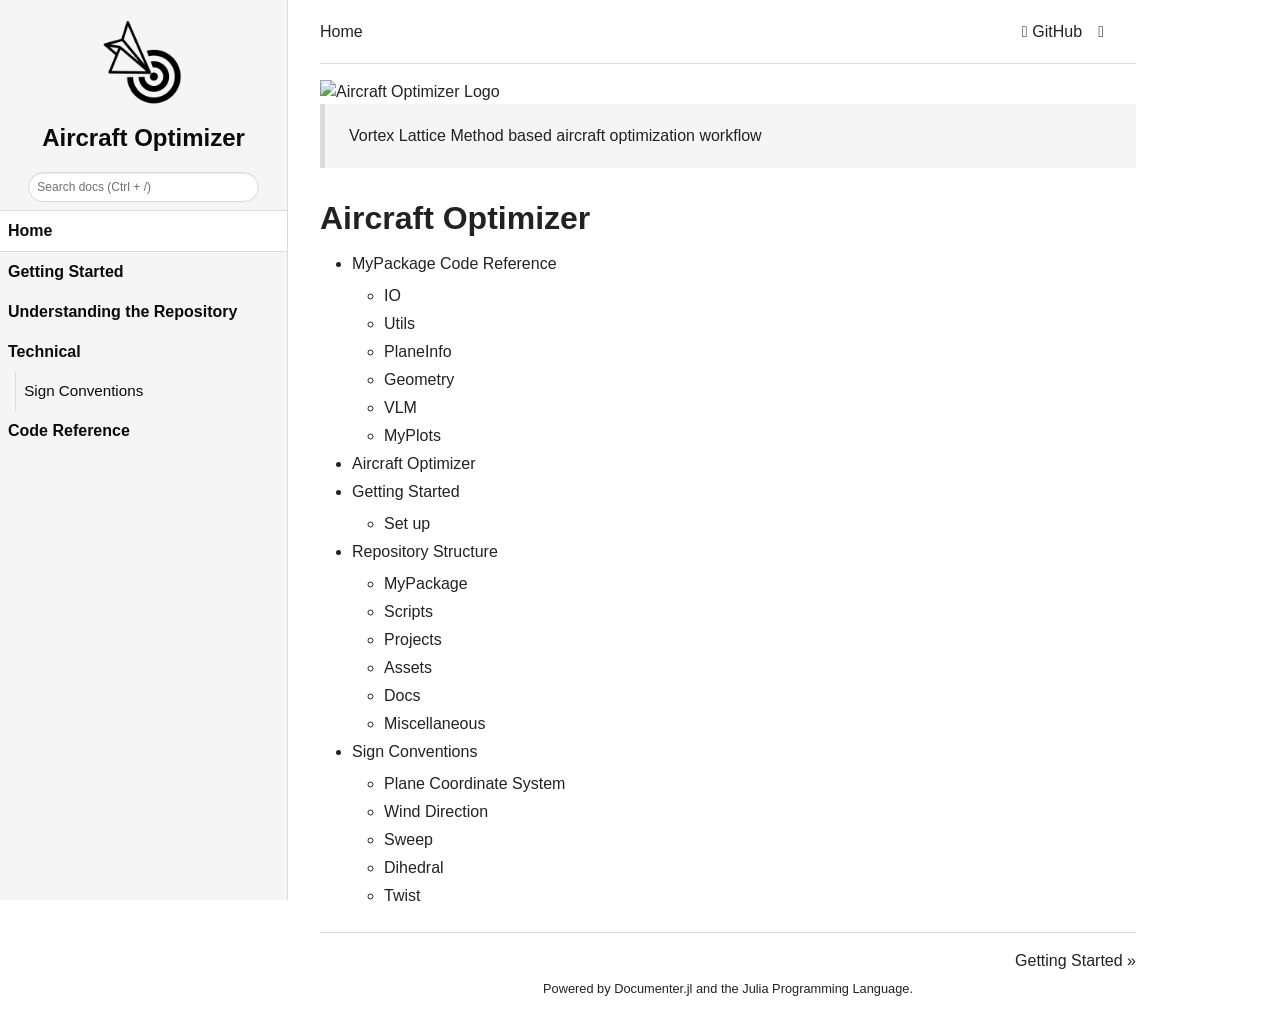
==== dev/index.html @ 2d2069bf "build based on b852c19" ====
<!DOCTYPE html>
<html lang="en"><head><meta charset="UTF-8"/><meta name="viewport" content="width=device-width, initial-scale=1.0"/><title>Home · Aircraft Optimizer</title><meta name="title" content="Home · Aircraft Optimizer"/><meta property="og:title" content="Home · Aircraft Optimizer"/><meta property="twitter:title" content="Home · Aircraft Optimizer"/><meta name="description" content="Aircraft Optimizer Documentation — A VLM based workflow"/><meta property="og:description" content="Aircraft Optimizer Documentation — A VLM based workflow"/><meta property="twitter:description" content="Aircraft Optimizer Documentation — A VLM based workflow"/><script data-outdated-warner src="assets/warner.js"></script><link href="https://cdnjs.cloudflare.com/ajax/libs/lato-font/3.0.0/css/lato-font.min.css" rel="stylesheet" type="text/css"/><link href="https://cdnjs.cloudflare.com/ajax/libs/juliamono/0.050/juliamono.min.css" rel="stylesheet" type="text/css"/><link href="https://cdnjs.cloudflare.com/ajax/libs/font-awesome/6.4.2/css/fontawesome.min.css" rel="stylesheet" type="text/css"/><link href="https://cdnjs.cloudflare.com/ajax/libs/font-awesome/6.4.2/css/solid.min.css" rel="stylesheet" type="text/css"/><link href="https://cdnjs.cloudflare.com/ajax/libs/font-awesome/6.4.2/css/brands.min.css" rel="stylesheet" type="text/css"/><link href="https://cdnjs.cloudflare.com/ajax/libs/KaTeX/0.16.8/katex.min.css" rel="stylesheet" type="text/css"/><script>documenterBaseURL="."</script><script src="https://cdnjs.cloudflare.com/ajax/libs/require.js/2.3.6/require.min.js" data-main="assets/documenter.js"></script><script src="search_index.js"></script><script src="siteinfo.js"></script><script src="../versions.js"></script><link class="docs-theme-link" rel="stylesheet" type="text/css" href="assets/themes/catppuccin-mocha.css" data-theme-name="catppuccin-mocha"/><link class="docs-theme-link" rel="stylesheet" type="text/css" href="assets/themes/catppuccin-macchiato.css" data-theme-name="catppuccin-macchiato"/><link class="docs-theme-link" rel="stylesheet" type="text/css" href="assets/themes/catppuccin-frappe.css" data-theme-name="catppuccin-frappe"/><link class="docs-theme-link" rel="stylesheet" type="text/css" href="assets/themes/catppuccin-latte.css" data-theme-name="catppuccin-latte"/><link class="docs-theme-link" rel="stylesheet" type="text/css" href="assets/themes/documenter-dark.css" data-theme-name="documenter-dark" data-theme-primary-dark/><link class="docs-theme-link" rel="stylesheet" type="text/css" href="assets/themes/documenter-light.css" data-theme-name="documenter-light" data-theme-primary/><script src="assets/themeswap.js"></script><link href="assets/style.css" rel="stylesheet" type="text/css"/><link href="assets/favicon.ico" rel="icon" type="image/x-icon"/></head><body><div id="documenter"><nav class="docs-sidebar"><a class="docs-logo" href><img class="docs-light-only" src="assets/logo.png" alt="Aircraft Optimizer logo"/><img class="docs-dark-only" src="assets/logo-dark.png" alt="Aircraft Optimizer logo"/></a><div class="docs-package-name"><span class="docs-autofit"><a href>Aircraft Optimizer</a></span></div><button class="docs-search-query input is-rounded is-small is-clickable my-2 mx-auto py-1 px-2" id="documenter-search-query">Search docs (Ctrl + /)</button><ul class="docs-menu"><li class="is-active"><a class="tocitem" href>Home</a></li><li><a class="tocitem" href="onboarding/getting_started/">Getting Started</a></li><li><a class="tocitem" href="onboarding/repo_structure/">Understanding the Repository</a></li><li><span class="tocitem">Technical</span><ul><li><a class="tocitem" href="technical/sign_conventions/">Sign Conventions</a></li></ul></li><li><a class="tocitem" href="code_reference/code_reference/">Code Reference</a></li></ul><div class="docs-version-selector field has-addons"><div class="control"><span class="docs-label button is-static is-size-7">Version</span></div><div class="docs-selector control is-expanded"><div class="select is-fullwidth is-size-7"><select id="documenter-version-selector"></select></div></div></div></nav><div class="docs-main"><header class="docs-navbar"><a class="docs-sidebar-button docs-navbar-link fa-solid fa-bars is-hidden-desktop" id="documenter-sidebar-button" href="#"></a><nav class="breadcrumb"><ul class="is-hidden-mobile"><li class="is-active"><a href>Home</a></li></ul><ul class="is-hidden-tablet"><li class="is-active"><a href>Home</a></li></ul></nav><div class="docs-right"><a class="docs-navbar-link" href="https://github.com/ArthurJWH/Aircraft_Optimizer" title="View the repository on GitHub"><span class="docs-icon fa-brands"></span><span class="docs-label is-hidden-touch">GitHub</span></a><a class="docs-navbar-link" href="https://github.com/ArthurJWH/Aircraft_Optimizer/blob/main/docs/src/index.md" title="Edit source on GitHub"><span class="docs-icon fa-solid"></span></a><a class="docs-settings-button docs-navbar-link fa-solid fa-gear" id="documenter-settings-button" href="#" title="Settings"></a><a class="docs-article-toggle-button fa-solid fa-chevron-up" id="documenter-article-toggle-button" href="javascript:;" title="Collapse all docstrings"></a></div></header><article class="content" id="documenter-page"><picture>
  <source media="(prefers-color-scheme: dark)" srcset="https://raw.githubusercontent.com/ArthurJWH/Aircraft_Optimizer/main/assets/img/ao-logo-dark-mode.png">
  <source media="(prefers-color-scheme: light)" srcset="https://raw.githubusercontent.com/ArthurJWH/Aircraft_Optimizer/main/assets/img/ao-logo-light-mode.png">
  <img alt="Aircraft Optimizer Logo" src="https://raw.githubusercontent.com/ArthurJWH/Aircraft_Optimizer/main/assets/img/ao-logo-light-mode.png">
</picture><blockquote><p>Vortex Lattice Method based aircraft optimization workflow</p></blockquote><h1 id="Aircraft-Optimizer"><a class="docs-heading-anchor" href="#Aircraft-Optimizer">Aircraft Optimizer</a><a id="Aircraft-Optimizer-1"></a><a class="docs-heading-anchor-permalink" href="#Aircraft-Optimizer" title="Permalink"></a></h1><ul><li><a href="code_reference/code_reference/#MyPackage-Code-Reference">MyPackage Code Reference</a></li><li class="no-marker"><ul><li><a href="code_reference/code_reference/#IO">IO</a></li><li><a href="code_reference/code_reference/#Utils">Utils</a></li><li><a href="code_reference/code_reference/#PlaneInfo">PlaneInfo</a></li><li><a href="code_reference/code_reference/#Geometry">Geometry</a></li><li><a href="code_reference/code_reference/#VLM">VLM</a></li><li><a href="code_reference/code_reference/#MyPlots">MyPlots</a></li></ul></li><li><a href="#Aircraft-Optimizer">Aircraft Optimizer</a></li><li><a href="onboarding/getting_started/#Getting-Started">Getting Started</a></li><li class="no-marker"><ul><li><a href="onboarding/getting_started/#Set-up">Set up</a></li></ul></li><li><a href="onboarding/repo_structure/#Repository-Structure">Repository Structure</a></li><li class="no-marker"><ul><li><a href="onboarding/repo_structure/#MyPackage">MyPackage</a></li><li><a href="onboarding/repo_structure/#Scripts">Scripts</a></li><li><a href="onboarding/repo_structure/#Projects">Projects</a></li><li><a href="onboarding/repo_structure/#Assets">Assets</a></li><li><a href="onboarding/repo_structure/#Docs">Docs</a></li><li><a href="onboarding/repo_structure/#Miscellaneous">Miscellaneous</a></li></ul></li><li><a href="technical/sign_conventions/#Sign-Conventions">Sign Conventions</a></li><li class="no-marker"><ul><li><a href="technical/sign_conventions/#Plane-Coordinate-System">Plane Coordinate System</a></li><li><a href="technical/sign_conventions/#Wind-Direction">Wind Direction</a></li><li><a href="technical/sign_conventions/#Sweep">Sweep</a></li><li><a href="technical/sign_conventions/#Dihedral">Dihedral</a></li><li><a href="technical/sign_conventions/#Twist">Twist</a></li></ul></li></ul></article><nav class="docs-footer"><a class="docs-footer-nextpage" href="onboarding/getting_started/">Getting Started »</a><div class="flexbox-break"></div><p class="footer-message">Powered by <a href="https://github.com/JuliaDocs/Documenter.jl">Documenter.jl</a> and the <a href="https://julialang.org/">Julia Programming Language</a>.</p></nav></div><div class="modal" id="documenter-settings"><div class="modal-background"></div><div class="modal-card"><header class="modal-card-head"><p class="modal-card-title">Settings</p><button class="delete"></button></header><section class="modal-card-body"><p><label class="label">Theme</label><div class="select"><select id="documenter-themepicker"><option value="auto">Automatic (OS)</option><option value="documenter-light">documenter-light</option><option value="documenter-dark">documenter-dark</option><option value="catppuccin-latte">catppuccin-latte</option><option value="catppuccin-frappe">catppuccin-frappe</option><option value="catppuccin-macchiato">catppuccin-macchiato</option><option value="catppuccin-mocha">catppuccin-mocha</option></select></div></p><hr/><p>This document was generated with <a href="https://github.com/JuliaDocs/Documenter.jl">Documenter.jl</a> version 1.17.0 on <span class="colophon-date" title="Thursday 13 August 2026 23:57">Thursday 13 August 2026</span>. Using Julia version 1.11.9.</p></section><footer class="modal-card-foot"></footer></div></div></div></body></html>
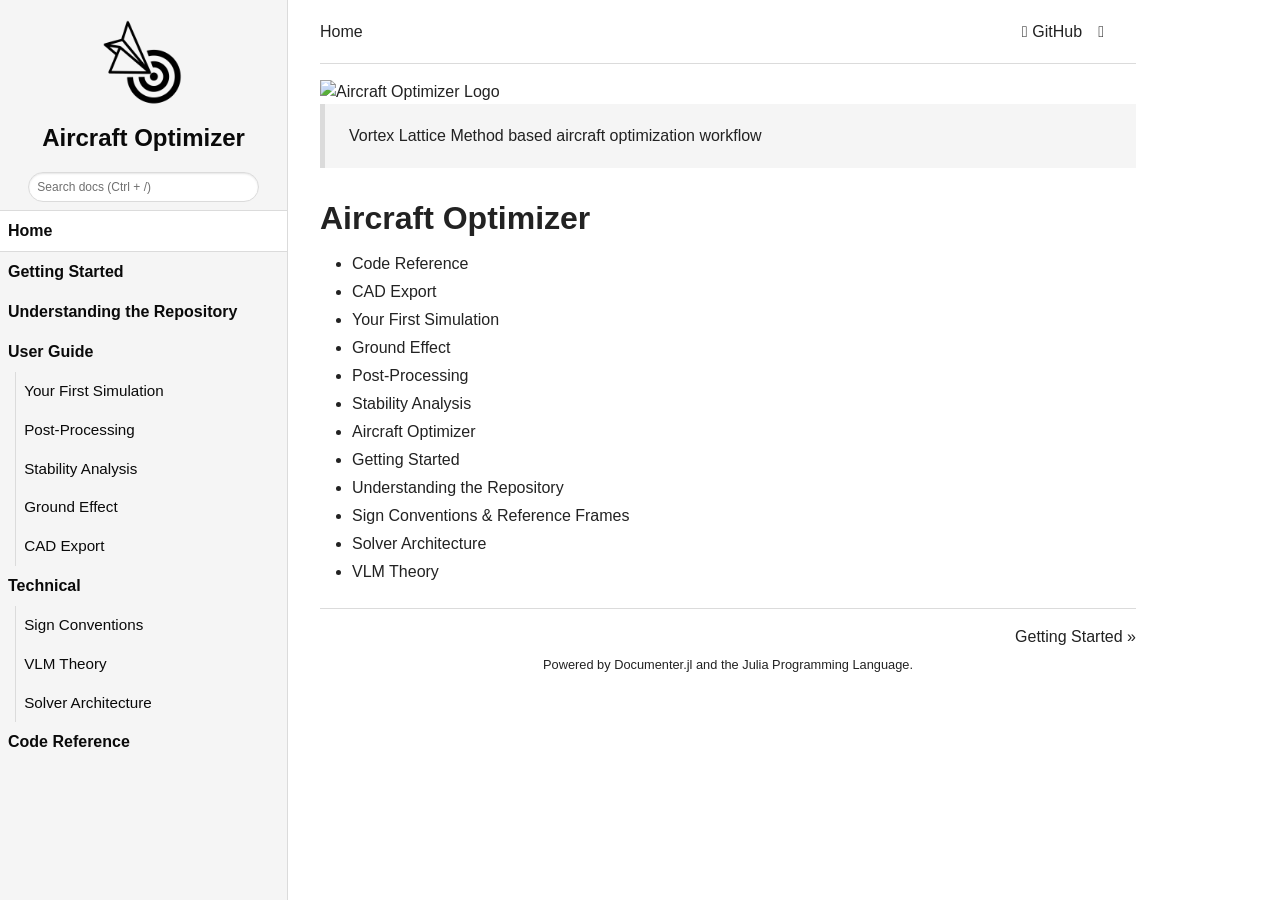
==== commit bf52248a: "build based on 807416a" ====
--- a/dev/index.html
+++ b/dev/index.html
@@ -1,6 +1,6 @@
 <!DOCTYPE html>
-<html lang="en"><head><meta charset="UTF-8"/><meta name="viewport" content="width=device-width, initial-scale=1.0"/><title>Home · Aircraft Optimizer</title><meta name="title" content="Home · Aircraft Optimizer"/><meta property="og:title" content="Home · Aircraft Optimizer"/><meta property="twitter:title" content="Home · Aircraft Optimizer"/><meta name="description" content="Aircraft Optimizer Documentation — A VLM based workflow"/><meta property="og:description" content="Aircraft Optimizer Documentation — A VLM based workflow"/><meta property="twitter:description" content="Aircraft Optimizer Documentation — A VLM based workflow"/><script data-outdated-warner src="assets/warner.js"></script><link href="https://cdnjs.cloudflare.com/ajax/libs/lato-font/3.0.0/css/lato-font.min.css" rel="stylesheet" type="text/css"/><link href="https://cdnjs.cloudflare.com/ajax/libs/juliamono/0.050/juliamono.min.css" rel="stylesheet" type="text/css"/><link href="https://cdnjs.cloudflare.com/ajax/libs/font-awesome/6.4.2/css/fontawesome.min.css" rel="stylesheet" type="text/css"/><link href="https://cdnjs.cloudflare.com/ajax/libs/font-awesome/6.4.2/css/solid.min.css" rel="stylesheet" type="text/css"/><link href="https://cdnjs.cloudflare.com/ajax/libs/font-awesome/6.4.2/css/brands.min.css" rel="stylesheet" type="text/css"/><link href="https://cdnjs.cloudflare.com/ajax/libs/KaTeX/0.16.8/katex.min.css" rel="stylesheet" type="text/css"/><script>documenterBaseURL="."</script><script src="https://cdnjs.cloudflare.com/ajax/libs/require.js/2.3.6/require.min.js" data-main="assets/documenter.js"></script><script src="search_index.js"></script><script src="siteinfo.js"></script><script src="../versions.js"></script><link class="docs-theme-link" rel="stylesheet" type="text/css" href="assets/themes/catppuccin-mocha.css" data-theme-name="catppuccin-mocha"/><link class="docs-theme-link" rel="stylesheet" type="text/css" href="assets/themes/catppuccin-macchiato.css" data-theme-name="catppuccin-macchiato"/><link class="docs-theme-link" rel="stylesheet" type="text/css" href="assets/themes/catppuccin-frappe.css" data-theme-name="catppuccin-frappe"/><link class="docs-theme-link" rel="stylesheet" type="text/css" href="assets/themes/catppuccin-latte.css" data-theme-name="catppuccin-latte"/><link class="docs-theme-link" rel="stylesheet" type="text/css" href="assets/themes/documenter-dark.css" data-theme-name="documenter-dark" data-theme-primary-dark/><link class="docs-theme-link" rel="stylesheet" type="text/css" href="assets/themes/documenter-light.css" data-theme-name="documenter-light" data-theme-primary/><script src="assets/themeswap.js"></script><link href="assets/style.css" rel="stylesheet" type="text/css"/><link href="assets/favicon.ico" rel="icon" type="image/x-icon"/></head><body><div id="documenter"><nav class="docs-sidebar"><a class="docs-logo" href><img class="docs-light-only" src="assets/logo.png" alt="Aircraft Optimizer logo"/><img class="docs-dark-only" src="assets/logo-dark.png" alt="Aircraft Optimizer logo"/></a><div class="docs-package-name"><span class="docs-autofit"><a href>Aircraft Optimizer</a></span></div><button class="docs-search-query input is-rounded is-small is-clickable my-2 mx-auto py-1 px-2" id="documenter-search-query">Search docs (Ctrl + /)</button><ul class="docs-menu"><li class="is-active"><a class="tocitem" href>Home</a></li><li><a class="tocitem" href="onboarding/getting_started/">Getting Started</a></li><li><a class="tocitem" href="onboarding/repo_structure/">Understanding the Repository</a></li><li><span class="tocitem">Technical</span><ul><li><a class="tocitem" href="technical/sign_conventions/">Sign Conventions</a></li></ul></li><li><a class="tocitem" href="code_reference/code_reference/">Code Reference</a></li></ul><div class="docs-version-selector field has-addons"><div class="control"><span class="docs-label button is-static is-size-7">Version</span></div><div class="docs-selector control is-expanded"><div class="select is-fullwidth is-size-7"><select id="documenter-version-selector"></select></div></div></div></nav><div class="docs-main"><header class="docs-navbar"><a class="docs-sidebar-button docs-navbar-link fa-solid fa-bars is-hidden-desktop" id="documenter-sidebar-button" href="#"></a><nav class="breadcrumb"><ul class="is-hidden-mobile"><li class="is-active"><a href>Home</a></li></ul><ul class="is-hidden-tablet"><li class="is-active"><a href>Home</a></li></ul></nav><div class="docs-right"><a class="docs-navbar-link" href="https://github.com/ArthurJWH/Aircraft_Optimizer" title="View the repository on GitHub"><span class="docs-icon fa-brands"></span><span class="docs-label is-hidden-touch">GitHub</span></a><a class="docs-navbar-link" href="https://github.com/ArthurJWH/Aircraft_Optimizer/blob/main/docs/src/index.md" title="Edit source on GitHub"><span class="docs-icon fa-solid"></span></a><a class="docs-settings-button docs-navbar-link fa-solid fa-gear" id="documenter-settings-button" href="#" title="Settings"></a><a class="docs-article-toggle-button fa-solid fa-chevron-up" id="documenter-article-toggle-button" href="javascript:;" title="Collapse all docstrings"></a></div></header><article class="content" id="documenter-page"><picture>
+<html lang="en"><head><meta charset="UTF-8"/><meta name="viewport" content="width=device-width, initial-scale=1.0"/><title>Home · Aircraft Optimizer</title><meta name="title" content="Home · Aircraft Optimizer"/><meta property="og:title" content="Home · Aircraft Optimizer"/><meta property="twitter:title" content="Home · Aircraft Optimizer"/><meta name="description" content="Aircraft Optimizer Documentation — A VLM based workflow"/><meta property="og:description" content="Aircraft Optimizer Documentation — A VLM based workflow"/><meta property="twitter:description" content="Aircraft Optimizer Documentation — A VLM based workflow"/><script data-outdated-warner src="assets/warner.js"></script><link href="https://cdnjs.cloudflare.com/ajax/libs/lato-font/3.0.0/css/lato-font.min.css" rel="stylesheet" type="text/css"/><link href="https://cdnjs.cloudflare.com/ajax/libs/juliamono/0.050/juliamono.min.css" rel="stylesheet" type="text/css"/><link href="https://cdnjs.cloudflare.com/ajax/libs/font-awesome/6.4.2/css/fontawesome.min.css" rel="stylesheet" type="text/css"/><link href="https://cdnjs.cloudflare.com/ajax/libs/font-awesome/6.4.2/css/solid.min.css" rel="stylesheet" type="text/css"/><link href="https://cdnjs.cloudflare.com/ajax/libs/font-awesome/6.4.2/css/brands.min.css" rel="stylesheet" type="text/css"/><link href="https://cdnjs.cloudflare.com/ajax/libs/KaTeX/0.16.8/katex.min.css" rel="stylesheet" type="text/css"/><script>documenterBaseURL="."</script><script src="https://cdnjs.cloudflare.com/ajax/libs/require.js/2.3.6/require.min.js" data-main="assets/documenter.js"></script><script src="search_index.js"></script><script src="siteinfo.js"></script><script src="../versions.js"></script><link class="docs-theme-link" rel="stylesheet" type="text/css" href="assets/themes/catppuccin-mocha.css" data-theme-name="catppuccin-mocha"/><link class="docs-theme-link" rel="stylesheet" type="text/css" href="assets/themes/catppuccin-macchiato.css" data-theme-name="catppuccin-macchiato"/><link class="docs-theme-link" rel="stylesheet" type="text/css" href="assets/themes/catppuccin-frappe.css" data-theme-name="catppuccin-frappe"/><link class="docs-theme-link" rel="stylesheet" type="text/css" href="assets/themes/catppuccin-latte.css" data-theme-name="catppuccin-latte"/><link class="docs-theme-link" rel="stylesheet" type="text/css" href="assets/themes/documenter-dark.css" data-theme-name="documenter-dark" data-theme-primary-dark/><link class="docs-theme-link" rel="stylesheet" type="text/css" href="assets/themes/documenter-light.css" data-theme-name="documenter-light" data-theme-primary/><script src="assets/themeswap.js"></script><link href="assets/style.css" rel="stylesheet" type="text/css"/><link href="assets/favicon.ico" rel="icon" type="image/x-icon"/></head><body><div id="documenter"><nav class="docs-sidebar"><a class="docs-logo" href><img class="docs-light-only" src="assets/logo.png" alt="Aircraft Optimizer logo"/><img class="docs-dark-only" src="assets/logo-dark.png" alt="Aircraft Optimizer logo"/></a><div class="docs-package-name"><span class="docs-autofit"><a href>Aircraft Optimizer</a></span></div><button class="docs-search-query input is-rounded is-small is-clickable my-2 mx-auto py-1 px-2" id="documenter-search-query">Search docs (Ctrl + /)</button><ul class="docs-menu"><li class="is-active"><a class="tocitem" href>Home</a></li><li><a class="tocitem" href="onboarding/getting_started/">Getting Started</a></li><li><a class="tocitem" href="onboarding/repo_structure/">Understanding the Repository</a></li><li><span class="tocitem">User Guide</span><ul><li><a class="tocitem" href="how_to/first_simulation/">Your First Simulation</a></li><li><a class="tocitem" href="how_to/post_processing/">Post-Processing</a></li><li><a class="tocitem" href="how_to/stability_analysis/">Stability Analysis</a></li><li><a class="tocitem" href="how_to/ground_effect/">Ground Effect</a></li><li><a class="tocitem" href="how_to/cad_export/">CAD Export</a></li></ul></li><li><span class="tocitem">Technical</span><ul><li><a class="tocitem" href="technical/sign_conventions/">Sign Conventions</a></li><li><a class="tocitem" href="technical/vlm_theory/">VLM Theory</a></li><li><a class="tocitem" href="technical/solver_architecture/">Solver Architecture</a></li></ul></li><li><a class="tocitem" href="code_reference/code_reference/">Code Reference</a></li></ul><div class="docs-version-selector field has-addons"><div class="control"><span class="docs-label button is-static is-size-7">Version</span></div><div class="docs-selector control is-expanded"><div class="select is-fullwidth is-size-7"><select id="documenter-version-selector"></select></div></div></div></nav><div class="docs-main"><header class="docs-navbar"><a class="docs-sidebar-button docs-navbar-link fa-solid fa-bars is-hidden-desktop" id="documenter-sidebar-button" href="#"></a><nav class="breadcrumb"><ul class="is-hidden-mobile"><li class="is-active"><a href>Home</a></li></ul><ul class="is-hidden-tablet"><li class="is-active"><a href>Home</a></li></ul></nav><div class="docs-right"><a class="docs-navbar-link" href="https://github.com/ArthurJWH/Aircraft_Optimizer" title="View the repository on GitHub"><span class="docs-icon fa-brands"></span><span class="docs-label is-hidden-touch">GitHub</span></a><a class="docs-navbar-link" href="https://github.com/ArthurJWH/Aircraft_Optimizer/blob/main/docs/src/index.md" title="Edit source on GitHub"><span class="docs-icon fa-solid"></span></a><a class="docs-settings-button docs-navbar-link fa-solid fa-gear" id="documenter-settings-button" href="#" title="Settings"></a><a class="docs-article-toggle-button fa-solid fa-chevron-up" id="documenter-article-toggle-button" href="javascript:;" title="Collapse all docstrings"></a></div></header><article class="content" id="documenter-page"><picture>
   <source media="(prefers-color-scheme: dark)" srcset="https://raw.githubusercontent.com/ArthurJWH/Aircraft_Optimizer/main/assets/img/ao-logo-dark-mode.png">
   <source media="(prefers-color-scheme: light)" srcset="https://raw.githubusercontent.com/ArthurJWH/Aircraft_Optimizer/main/assets/img/ao-logo-light-mode.png">
   <img alt="Aircraft Optimizer Logo" src="https://raw.githubusercontent.com/ArthurJWH/Aircraft_Optimizer/main/assets/img/ao-logo-light-mode.png">
-</picture><blockquote><p>Vortex Lattice Method based aircraft optimization workflow</p></blockquote><h1 id="Aircraft-Optimizer"><a class="docs-heading-anchor" href="#Aircraft-Optimizer">Aircraft Optimizer</a><a id="Aircraft-Optimizer-1"></a><a class="docs-heading-anchor-permalink" href="#Aircraft-Optimizer" title="Permalink"></a></h1><ul><li><a href="code_reference/code_reference/#MyPackage-Code-Reference">MyPackage Code Reference</a></li><li class="no-marker"><ul><li><a href="code_reference/code_reference/#IO">IO</a></li><li><a href="code_reference/code_reference/#Utils">Utils</a></li><li><a href="code_reference/code_reference/#PlaneInfo">PlaneInfo</a></li><li><a href="code_reference/code_reference/#Geometry">Geometry</a></li><li><a href="code_reference/code_reference/#VLM">VLM</a></li><li><a href="code_reference/code_reference/#MyPlots">MyPlots</a></li></ul></li><li><a href="#Aircraft-Optimizer">Aircraft Optimizer</a></li><li><a href="onboarding/getting_started/#Getting-Started">Getting Started</a></li><li class="no-marker"><ul><li><a href="onboarding/getting_started/#Set-up">Set up</a></li></ul></li><li><a href="onboarding/repo_structure/#Repository-Structure">Repository Structure</a></li><li class="no-marker"><ul><li><a href="onboarding/repo_structure/#MyPackage">MyPackage</a></li><li><a href="onboarding/repo_structure/#Scripts">Scripts</a></li><li><a href="onboarding/repo_structure/#Projects">Projects</a></li><li><a href="onboarding/repo_structure/#Assets">Assets</a></li><li><a href="onboarding/repo_structure/#Docs">Docs</a></li><li><a href="onboarding/repo_structure/#Miscellaneous">Miscellaneous</a></li></ul></li><li><a href="technical/sign_conventions/#Sign-Conventions">Sign Conventions</a></li><li class="no-marker"><ul><li><a href="technical/sign_conventions/#Plane-Coordinate-System">Plane Coordinate System</a></li><li><a href="technical/sign_conventions/#Wind-Direction">Wind Direction</a></li><li><a href="technical/sign_conventions/#Sweep">Sweep</a></li><li><a href="technical/sign_conventions/#Dihedral">Dihedral</a></li><li><a href="technical/sign_conventions/#Twist">Twist</a></li></ul></li></ul></article><nav class="docs-footer"><a class="docs-footer-nextpage" href="onboarding/getting_started/">Getting Started »</a><div class="flexbox-break"></div><p class="footer-message">Powered by <a href="https://github.com/JuliaDocs/Documenter.jl">Documenter.jl</a> and the <a href="https://julialang.org/">Julia Programming Language</a>.</p></nav></div><div class="modal" id="documenter-settings"><div class="modal-background"></div><div class="modal-card"><header class="modal-card-head"><p class="modal-card-title">Settings</p><button class="delete"></button></header><section class="modal-card-body"><p><label class="label">Theme</label><div class="select"><select id="documenter-themepicker"><option value="auto">Automatic (OS)</option><option value="documenter-light">documenter-light</option><option value="documenter-dark">documenter-dark</option><option value="catppuccin-latte">catppuccin-latte</option><option value="catppuccin-frappe">catppuccin-frappe</option><option value="catppuccin-macchiato">catppuccin-macchiato</option><option value="catppuccin-mocha">catppuccin-mocha</option></select></div></p><hr/><p>This document was generated with <a href="https://github.com/JuliaDocs/Documenter.jl">Documenter.jl</a> version 1.17.0 on <span class="colophon-date" title="Thursday 13 August 2026 23:57">Thursday 13 August 2026</span>. Using Julia version 1.11.9.</p></section><footer class="modal-card-foot"></footer></div></div></div></body></html>
+</picture><blockquote><p>Vortex Lattice Method based aircraft optimization workflow</p></blockquote><h1 id="Aircraft-Optimizer"><a class="docs-heading-anchor" href="#Aircraft-Optimizer">Aircraft Optimizer</a><a id="Aircraft-Optimizer-1"></a><a class="docs-heading-anchor-permalink" href="#Aircraft-Optimizer" title="Permalink"></a></h1><ul><li><a href="code_reference/code_reference/#Code-Reference">Code Reference</a></li><li><a href="how_to/cad_export/#CAD-Export">CAD Export</a></li><li><a href="how_to/first_simulation/#Your-First-Simulation">Your First Simulation</a></li><li><a href="how_to/ground_effect/#Ground-Effect">Ground Effect</a></li><li><a href="how_to/post_processing/#Post-Processing">Post-Processing</a></li><li><a href="how_to/stability_analysis/#Stability-Analysis">Stability Analysis</a></li><li><a href="#Aircraft-Optimizer">Aircraft Optimizer</a></li><li><a href="onboarding/getting_started/#Getting-Started">Getting Started</a></li><li><a href="onboarding/repo_structure/#Understanding-the-Repository">Understanding the Repository</a></li><li><a href="technical/sign_conventions/#Sign-Conventions-and-Reference-Frames">Sign Conventions &amp; Reference Frames</a></li><li><a href="technical/solver_architecture/#Solver-Architecture">Solver Architecture</a></li><li><a href="technical/vlm_theory/#VLM-Theory">VLM Theory</a></li></ul></article><nav class="docs-footer"><a class="docs-footer-nextpage" href="onboarding/getting_started/">Getting Started »</a><div class="flexbox-break"></div><p class="footer-message">Powered by <a href="https://github.com/JuliaDocs/Documenter.jl">Documenter.jl</a> and the <a href="https://julialang.org/">Julia Programming Language</a>.</p></nav></div><div class="modal" id="documenter-settings"><div class="modal-background"></div><div class="modal-card"><header class="modal-card-head"><p class="modal-card-title">Settings</p><button class="delete"></button></header><section class="modal-card-body"><p><label class="label">Theme</label><div class="select"><select id="documenter-themepicker"><option value="auto">Automatic (OS)</option><option value="documenter-light">documenter-light</option><option value="documenter-dark">documenter-dark</option><option value="catppuccin-latte">catppuccin-latte</option><option value="catppuccin-frappe">catppuccin-frappe</option><option value="catppuccin-macchiato">catppuccin-macchiato</option><option value="catppuccin-mocha">catppuccin-mocha</option></select></div></p><hr/><p>This document was generated with <a href="https://github.com/JuliaDocs/Documenter.jl">Documenter.jl</a> version 1.17.0 on <span class="colophon-date" title="Sunday 13 September 2026 19:09">Sunday 13 September 2026</span>. Using Julia version 1.11.9.</p></section><footer class="modal-card-foot"></footer></div></div></div></body></html>
